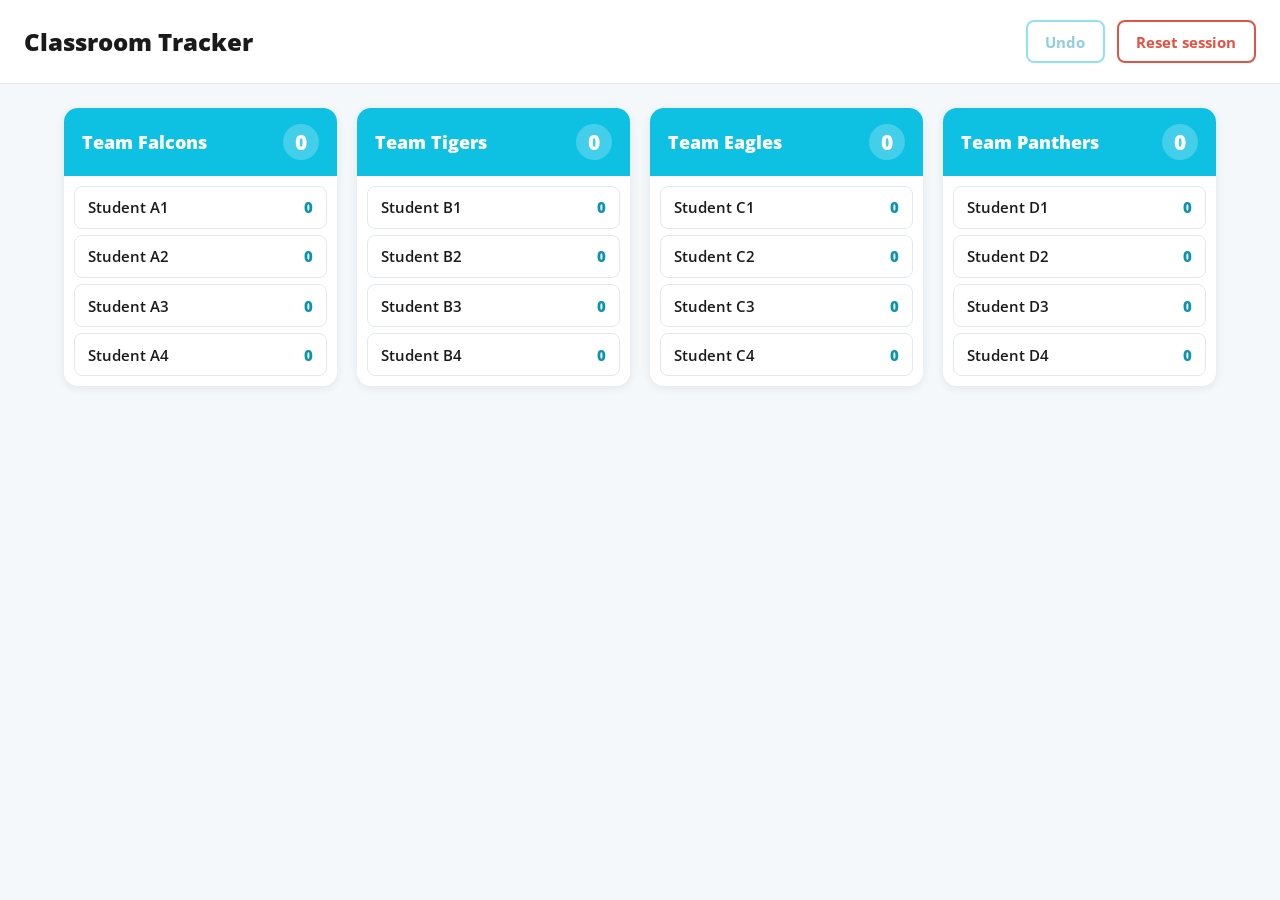
==== src/index.html @ 41126413 "Add Classroom Tracker project scaffold and Sprint 1 foundation - Add modular project structure - Add" ====
<!DOCTYPE html>
<!--
  Sprint 1: team cards, student lists, point awarding, undo, reset, and
  localStorage persistence. Markup here stays minimal and static (header,
  buttons, an empty cards container) — the team cards themselves are built
  dynamically by ui/renderer.js from session state, not hardcoded here.
-->
<html lang="en">
  <head>
    <meta charset="UTF-8" />
    <meta name="viewport" content="width=device-width, initial-scale=1.0" />
    <title>Classroom Tracker</title>
    <link
      rel="stylesheet"
      href="https://fonts.googleapis.com/css2?family=Open+Sans:wght@400;600;700;800&display=swap"
    />
    <link rel="stylesheet" href="css/styles.css" />
  </head>
  <body>
    <header class="app-header">
      <h1 class="app-header__title">Classroom Tracker</h1>
      <div class="app-header__actions">
        <button type="button" id="undo-btn" class="btn btn--ghost">
          Undo
        </button>
        <button type="button" id="reset-btn" class="btn btn--danger">
          Reset session
        </button>
      </div>
    </header>

    <main id="app">
      <section id="team-cards" class="team-grid" aria-label="Teams"></section>
    </main>

    <script type="module" src="js/main.js"></script>
  </body>
</html>
---- src/css/styles.css ----
/*
 * Global stylesheet — Sprint 1.
 *
 * Palette and type follow Teach For India brand guidelines: TFI Cyan as
 * the primary accent, Open Sans throughout, black/near-black text on
 * white/light-neutral surfaces. Layout is a responsive card grid that
 * collapses to a single column on small screens without needing extra
 * breakpoints (auto-fit + minmax).
 */

:root {
  --color-cyan: #0ec0e2;
  --color-cyan-dark: #0a94ae;
  --color-yellow: #ffd337;
  --color-danger: #e15344;
  --color-ink: #1a1a1a;
  --color-bg: #f5f8fa;
  --color-surface: #ffffff;
  --color-border: #e2e8ed;

  --radius-card: 14px;
  --radius-control: 8px;
  --shadow-card: 0 2px 10px rgba(15, 30, 40, 0.08);
  --font-body: 'Open Sans', -apple-system, BlinkMacSystemFont, sans-serif;
}

* {
  box-sizing: border-box;
}

body {
  margin: 0;
  font-family: var(--font-body);
  background-color: var(--color-bg);
  color: var(--color-ink);
}

/* Header */

.app-header {
  display: flex;
  flex-wrap: wrap;
  align-items: center;
  justify-content: space-between;
  gap: 1rem;
  padding: 1.25rem 1.5rem;
  background-color: var(--color-surface);
  border-bottom: 1px solid var(--color-border);
}

.app-header__title {
  font-size: 1.5rem;
  font-weight: 800;
  margin: 0;
}

.app-header__actions {
  display: flex;
  gap: 0.75rem;
}

/* Buttons */

.btn {
  font-family: inherit;
  font-size: 0.95rem;
  font-weight: 700;
  padding: 0.6rem 1.1rem;
  border-radius: var(--radius-control);
  border: 2px solid transparent;
  background-color: transparent;
  cursor: pointer;
  transition: transform 0.15s ease, background-color 0.15s ease;
}

.btn:active {
  transform: scale(0.97);
}

.btn:disabled {
  opacity: 0.45;
  cursor: not-allowed;
  transform: none;
}

.btn--ghost {
  border-color: var(--color-cyan);
  color: var(--color-cyan-dark);
}
.btn--ghost:hover:not(:disabled) {
  background-color: rgba(14, 192, 226, 0.1);
}

.btn--danger {
  border-color: var(--color-danger);
  color: var(--color-danger);
}
.btn--danger:hover:not(:disabled) {
  background-color: rgba(225, 83, 68, 0.08);
}

.btn:focus-visible,
.student-row__button:focus-visible {
  outline: 3px solid var(--color-yellow);
  outline-offset: 2px;
}

/* Team grid + cards */

.team-grid {
  display: grid;
  grid-template-columns: repeat(auto-fit, minmax(260px, 1fr));
  gap: 1.25rem;
  padding: 1.5rem;
  max-width: 1200px;
  margin: 0 auto;
}

.team-card {
  background-color: var(--color-surface);
  border-radius: var(--radius-card);
  box-shadow: var(--shadow-card);
  overflow: hidden;
  display: flex;
  flex-direction: column;
}

.team-card__header {
  display: flex;
  align-items: center;
  justify-content: space-between;
  gap: 0.75rem;
  padding: 1rem 1.15rem;
  background-color: var(--color-cyan);
  color: var(--color-surface);
}

.team-card__name {
  font-size: 1.1rem;
  font-weight: 800;
  margin: 0;
}

.team-card__total {
  font-size: 1.3rem;
  font-weight: 800;
  background-color: rgba(255, 255, 255, 0.22);
  padding: 0.25rem 0.75rem;
  border-radius: 999px;
  min-width: 2.25rem;
  text-align: center;
}

/* Student list */

.student-list {
  list-style: none;
  margin: 0;
  padding: 0.6rem;
  display: flex;
  flex-direction: column;
  gap: 0.4rem;
}

.student-row__button {
  width: 100%;
  display: flex;
  align-items: center;
  justify-content: space-between;
  gap: 0.75rem;
  padding: 0.65rem 0.85rem;
  background-color: transparent;
  border: 1px solid var(--color-border);
  border-radius: var(--radius-control);
  font-family: inherit;
  font-size: 0.95rem;
  color: var(--color-ink);
  cursor: pointer;
  transition: background-color 0.15s ease, border-color 0.15s ease,
    transform 0.1s ease;
}

.student-row__button:hover {
  background-color: rgba(14, 192, 226, 0.08);
  border-color: var(--color-cyan);
}

.student-row__button:active {
  transform: scale(0.98);
}

.student-row__name {
  font-weight: 600;
}

.student-row__points {
  font-weight: 800;
  color: var(--color-cyan-dark);
  min-width: 1.5rem;
  text-align: right;
}

/* Accessibility & responsiveness */

@media (prefers-reduced-motion: reduce) {
  .btn,
  .student-row__button {
    transition: none;
  }
  .btn:active,
  .student-row__button:active {
    transform: none;
  }
}

@media (max-width: 480px) {
  .app-header {
    padding: 1rem;
  }
  .team-grid {
    padding: 1rem;
  }
}
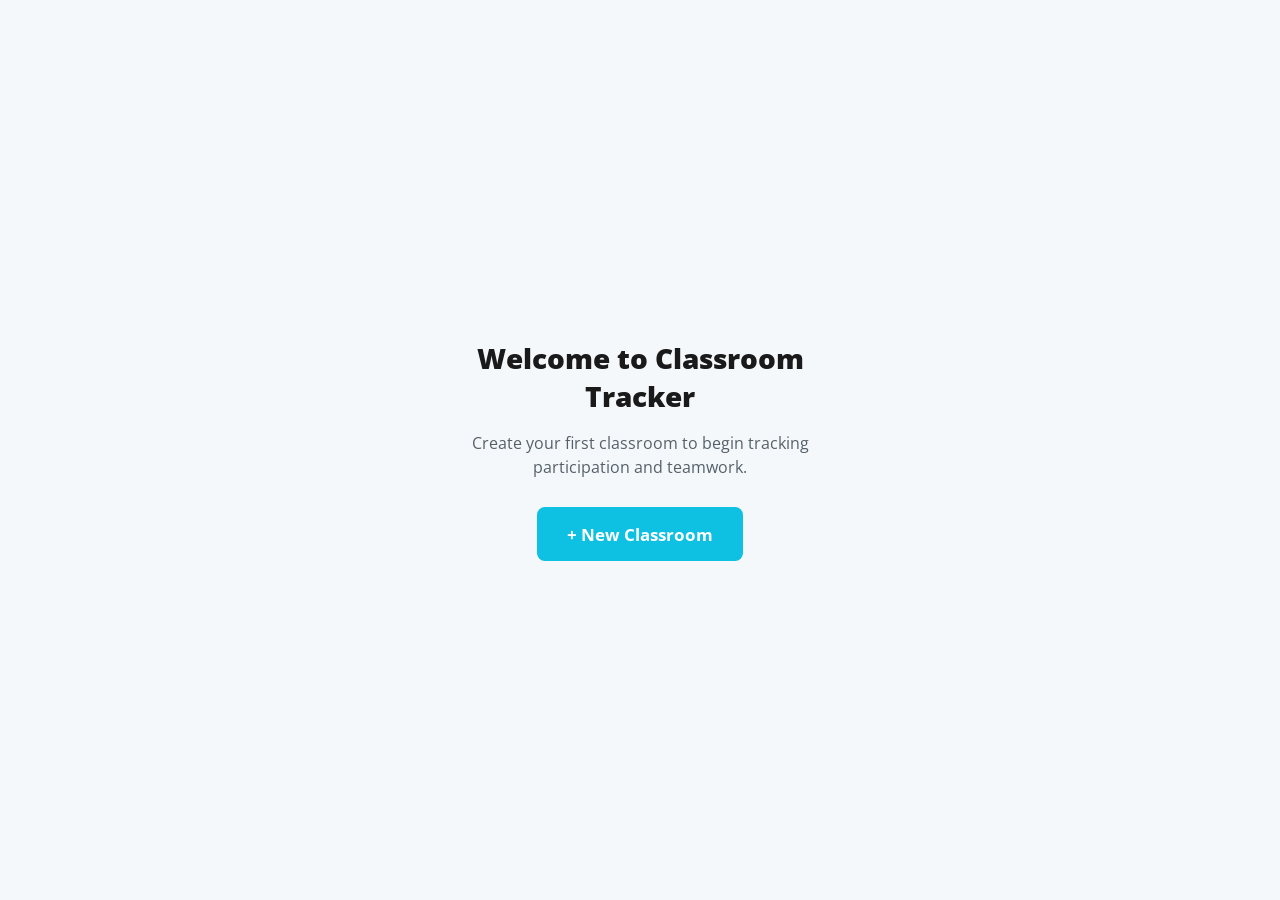
==== commit 81a1903b: "feat: redesign application architecture for multi-classroom support Refactored the application into " ====
--- a/src/index.html
+++ b/src/index.html
@@ -1,9 +1,10 @@
 <!DOCTYPE html>
 <!--
-  Sprint 1: team cards, student lists, point awarding, undo, reset, and
-  localStorage persistence. Markup here stays minimal and static (header,
-  buttons, an empty cards container) — the team cards themselves are built
-  dynamically by ui/renderer.js from session state, not hardcoded here.
+  Product architecture refactor: the app is now a router-driven shell.
+  There's no static header or team-cards markup here anymore — every
+  screen (Welcome, Home, Tracker, Settings) is rendered into #app by
+  main.js based on the current route (see ui/router.js). See
+  docs/problem-statement.md and README.md for the full picture.
 -->
 <html lang="en">
   <head>
@@ -17,21 +18,7 @@
     <link rel="stylesheet" href="css/styles.css" />
   </head>
   <body>
-    <header class="app-header">
-      <h1 class="app-header__title">Classroom Tracker</h1>
-      <div class="app-header__actions">
-        <button type="button" id="undo-btn" class="btn btn--ghost">
-          Undo
-        </button>
-        <button type="button" id="reset-btn" class="btn btn--danger">
-          Reset session
-        </button>
-      </div>
-    </header>
-
-    <main id="app">
-      <section id="team-cards" class="team-grid" aria-label="Teams"></section>
-    </main>
+    <div id="app"></div>
 
     <script type="module" src="js/main.js"></script>
   </body>
--- a/src/css/styles.css
+++ b/src/css/styles.css
@@ -1,11 +1,9 @@
 /*
- * Global stylesheet — Sprint 1.
+ * Global stylesheet — Product Architecture Refactor.
  *
  * Palette and type follow Teach For India brand guidelines: TFI Cyan as
  * the primary accent, Open Sans throughout, black/near-black text on
- * white/light-neutral surfaces. Layout is a responsive card grid that
- * collapses to a single column on small screens without needing extra
- * breakpoints (auto-fit + minmax).
+ * white/light-neutral surfaces.
  */
 
 :root {
@@ -14,6 +12,7 @@
   --color-yellow: #ffd337;
   --color-danger: #e15344;
   --color-ink: #1a1a1a;
+  --color-muted: #55606a;
   --color-bg: #f5f8fa;
   --color-surface: #ffffff;
   --color-border: #e2e8ed;
@@ -35,31 +34,13 @@
   color: var(--color-ink);
 }
 
-/* Header */
-
-.app-header {
-  display: flex;
-  flex-wrap: wrap;
-  align-items: center;
-  justify-content: space-between;
-  gap: 1rem;
-  padding: 1.25rem 1.5rem;
-  background-color: var(--color-surface);
-  border-bottom: 1px solid var(--color-border);
-}
-
-.app-header__title {
-  font-size: 1.5rem;
-  font-weight: 800;
-  margin: 0;
-}
-
-.app-header__actions {
-  display: flex;
-  gap: 0.75rem;
-}
-
-/* Buttons */
+input,
+select {
+  font-family: inherit;
+  font-size: 0.95rem;
+}
+
+/* Buttons (shared across every screen) */
 
 .btn {
   font-family: inherit;
@@ -83,6 +64,16 @@
   transform: none;
 }
 
+.btn--primary {
+  background-color: var(--color-cyan);
+  border-color: var(--color-cyan);
+  color: var(--color-surface);
+}
+.btn--primary:hover:not(:disabled) {
+  background-color: var(--color-cyan-dark);
+  border-color: var(--color-cyan-dark);
+}
+
 .btn--ghost {
   border-color: var(--color-cyan);
   color: var(--color-cyan-dark);
@@ -99,21 +90,204 @@
   background-color: rgba(225, 83, 68, 0.08);
 }
 
+.btn--text {
+  color: var(--color-ink);
+  padding: 0.6rem 0.5rem;
+}
+.btn--text:hover:not(:disabled) {
+  color: var(--color-cyan-dark);
+}
+
+.btn--danger-text {
+  color: var(--color-danger);
+}
+.btn--danger-text:hover:not(:disabled) {
+  color: #b8382c;
+}
+
+.btn--large {
+  font-size: 1.05rem;
+  padding: 0.85rem 1.75rem;
+}
+
 .btn:focus-visible,
-.student-row__button:focus-visible {
+input:focus-visible,
+select:focus-visible {
   outline: 3px solid var(--color-yellow);
   outline-offset: 2px;
 }
 
-/* Team grid + cards */
+/* Welcome view (first launch, no classrooms yet) */
+
+.welcome-view {
+  max-width: 480px;
+  margin: 0 auto;
+  min-height: 100vh;
+  display: flex;
+  flex-direction: column;
+  align-items: center;
+  justify-content: center;
+  text-align: center;
+  padding: 2rem 1.5rem;
+  gap: 1rem;
+}
+
+.welcome-view__title {
+  font-size: 1.75rem;
+  font-weight: 800;
+  margin: 0;
+}
+
+.welcome-view__subtitle {
+  font-size: 1rem;
+  color: var(--color-muted);
+  margin: 0 0 0.75rem;
+  line-height: 1.5;
+}
+
+/* Home view (classroom dashboard) */
+
+.home-view {
+  max-width: 1000px;
+  margin: 0 auto;
+  padding: 1.5rem;
+}
+
+.home-view__header {
+  display: flex;
+  flex-wrap: wrap;
+  align-items: center;
+  justify-content: space-between;
+  gap: 1rem;
+  margin-bottom: 1.5rem;
+}
+
+.home-view__title {
+  font-size: 1.5rem;
+  font-weight: 800;
+  margin: 0;
+}
+
+.classroom-grid {
+  display: grid;
+  grid-template-columns: repeat(auto-fit, minmax(220px, 1fr));
+  gap: 1.25rem;
+}
+
+.classroom-card {
+  text-align: left;
+  background-color: var(--color-surface);
+  border: 1px solid var(--color-border);
+  border-radius: var(--radius-card);
+  box-shadow: var(--shadow-card);
+  padding: 1.25rem;
+  cursor: pointer;
+  font-family: inherit;
+  transition: transform 0.1s ease, border-color 0.15s ease;
+}
+.classroom-card:hover {
+  border-color: var(--color-cyan);
+  transform: translateY(-2px);
+}
+
+.classroom-card__name {
+  font-size: 1.1rem;
+  font-weight: 800;
+  margin: 0 0 0.35rem;
+}
+
+.classroom-card__meta {
+  margin: 0;
+  color: var(--color-muted);
+  font-size: 0.9rem;
+}
+
+/* Modal (New Classroom) */
+
+.modal-overlay {
+  position: fixed;
+  inset: 0;
+  background-color: rgba(26, 26, 26, 0.5);
+  display: flex;
+  align-items: center;
+  justify-content: center;
+  padding: 1rem;
+  z-index: 100;
+}
+
+.modal {
+  background-color: var(--color-surface);
+  border-radius: var(--radius-card);
+  box-shadow: var(--shadow-card);
+  padding: 1.75rem;
+  width: 100%;
+  max-width: 420px;
+}
+
+.modal__heading {
+  margin: 0 0 1rem;
+  font-size: 1.25rem;
+  font-weight: 800;
+}
+
+.modal__label {
+  display: block;
+  font-size: 0.85rem;
+  font-weight: 700;
+  color: var(--color-muted);
+  margin-bottom: 1.25rem;
+}
+
+.modal__input {
+  display: block;
+  width: 100%;
+  margin-top: 0.4rem;
+  padding: 0.6rem 0.75rem;
+  border: 1px solid var(--color-border);
+  border-radius: var(--radius-control);
+}
+
+.modal__actions {
+  display: flex;
+  flex-wrap: wrap;
+  gap: 0.6rem;
+}
+
+/* Tracker view */
+
+.tracker-view {
+  max-width: 1200px;
+  margin: 0 auto;
+}
+
+.tracker-header {
+  display: flex;
+  flex-wrap: wrap;
+  align-items: center;
+  gap: 1rem;
+  padding: 1.25rem 1.5rem;
+  background-color: var(--color-surface);
+  border-bottom: 1px solid var(--color-border);
+}
+
+.tracker-header__title {
+  font-size: 1.3rem;
+  font-weight: 800;
+  margin: 0;
+  flex: 1;
+}
+
+.tracker-header__actions {
+  display: flex;
+  flex-wrap: wrap;
+  gap: 0.6rem;
+}
 
 .team-grid {
   display: grid;
   grid-template-columns: repeat(auto-fit, minmax(260px, 1fr));
   gap: 1.25rem;
   padding: 1.5rem;
-  max-width: 1200px;
-  margin: 0 auto;
 }
 
 .team-card {
@@ -151,42 +325,25 @@
   text-align: center;
 }
 
-/* Student list */
-
 .student-list {
   list-style: none;
   margin: 0;
   padding: 0.6rem;
   display: flex;
   flex-direction: column;
-  gap: 0.4rem;
-}
-
-.student-row__button {
-  width: 100%;
+  gap: 0.25rem;
+}
+
+.student-row {
   display: flex;
   align-items: center;
   justify-content: space-between;
   gap: 0.75rem;
-  padding: 0.65rem 0.85rem;
-  background-color: transparent;
-  border: 1px solid var(--color-border);
-  border-radius: var(--radius-control);
-  font-family: inherit;
-  font-size: 0.95rem;
-  color: var(--color-ink);
-  cursor: pointer;
-  transition: background-color 0.15s ease, border-color 0.15s ease,
-    transform 0.1s ease;
-}
-
-.student-row__button:hover {
-  background-color: rgba(14, 192, 226, 0.08);
-  border-color: var(--color-cyan);
-}
-
-.student-row__button:active {
-  transform: scale(0.98);
+  padding: 0.6rem 0.85rem;
+  border-radius: var(--radius-control);
+}
+.student-row:nth-child(odd) {
+  background-color: var(--color-bg);
 }
 
 .student-row__name {
@@ -200,24 +357,208 @@
   text-align: right;
 }
 
+/* Empty state (no classroom imported yet / no teams in a classroom) */
+
+.empty-state {
+  grid-column: 1 / -1;
+  max-width: 480px;
+  margin: 0 auto;
+  padding: 3rem 1.5rem;
+  text-align: center;
+}
+
+.empty-state__message {
+  margin: 0;
+  font-size: 1rem;
+  line-height: 1.5;
+  color: var(--color-muted);
+}
+
+/* Settings view */
+
+.settings-view {
+  max-width: 800px;
+  margin: 0 auto;
+}
+
+.settings-header {
+  display: flex;
+  align-items: center;
+  gap: 1rem;
+  padding: 1.25rem 1.5rem;
+  background-color: var(--color-surface);
+  border-bottom: 1px solid var(--color-border);
+}
+
+.settings-header__title {
+  font-size: 1.2rem;
+  font-weight: 800;
+  margin: 0;
+}
+
+.settings-tabs {
+  display: flex;
+  flex-wrap: wrap;
+  gap: 0.25rem;
+  padding: 1rem 1.5rem 0;
+}
+
+.settings-tabs__tab {
+  font-family: inherit;
+  font-size: 0.9rem;
+  font-weight: 700;
+  padding: 0.55rem 0.9rem;
+  border: none;
+  border-bottom: 3px solid transparent;
+  background: none;
+  color: var(--color-muted);
+  cursor: pointer;
+}
+.settings-tabs__tab--active {
+  color: var(--color-ink);
+  border-bottom-color: var(--color-cyan);
+}
+
+.settings-content {
+  padding: 1.5rem;
+}
+
+.settings-section {
+  background-color: var(--color-surface);
+  border: 1px solid var(--color-border);
+  border-radius: var(--radius-card);
+  padding: 1.5rem;
+}
+
+.settings-section--danger {
+  border-color: var(--color-danger);
+}
+
+.settings-section__label {
+  display: block;
+  font-size: 0.85rem;
+  font-weight: 700;
+  color: var(--color-muted);
+  margin-bottom: 1rem;
+}
+
+.settings-section__input {
+  display: block;
+  width: 100%;
+  max-width: 320px;
+  margin-top: 0.4rem;
+  padding: 0.6rem 0.75rem;
+  border: 1px solid var(--color-border);
+  border-radius: var(--radius-control);
+}
+
+.settings-section__meta {
+  color: var(--color-muted);
+  font-size: 0.9rem;
+  margin: 1rem 0 0;
+}
+
+.settings-team-block {
+  margin-bottom: 1.75rem;
+}
+.settings-team-block:last-child {
+  margin-bottom: 0;
+}
+
+.settings-team-block__heading {
+  font-size: 1rem;
+  font-weight: 800;
+  margin: 0 0 0.6rem;
+}
+
+.settings-editable-list {
+  list-style: none;
+  margin: 0 0 0.75rem;
+  padding: 0;
+  display: flex;
+  flex-direction: column;
+  gap: 0.5rem;
+}
+
+.settings-editable-list__item {
+  display: flex;
+  align-items: center;
+  gap: 0.6rem;
+}
+
+.settings-editable-list__item input[type='text'] {
+  flex: 1;
+  padding: 0.5rem 0.7rem;
+  border: 1px solid var(--color-border);
+  border-radius: var(--radius-control);
+}
+
+.member-row__label {
+  flex: 1;
+  font-weight: 600;
+}
+
+.settings-add-form {
+  display: flex;
+  flex-wrap: wrap;
+  gap: 0.5rem;
+}
+
+.settings-add-form input[type='text'] {
+  flex: 1;
+  min-width: 160px;
+  padding: 0.55rem 0.75rem;
+  border: 1px solid var(--color-border);
+  border-radius: var(--radius-control);
+}
+
+.settings-add-form select {
+  padding: 0.55rem 0.75rem;
+  border: 1px solid var(--color-border);
+  border-radius: var(--radius-control);
+}
+
+.permissions-table {
+  width: 100%;
+  border-collapse: collapse;
+  margin-top: 1rem;
+  font-size: 0.9rem;
+}
+
+.permissions-table th,
+.permissions-table td {
+  text-align: left;
+  padding: 0.5rem 0.75rem;
+  border-bottom: 1px solid var(--color-border);
+}
+
+.permissions-table__cell {
+  text-align: center;
+}
+
 /* Accessibility & responsiveness */
 
 @media (prefers-reduced-motion: reduce) {
   .btn,
-  .student-row__button {
+  .classroom-card {
     transition: none;
   }
-  .btn:active,
-  .student-row__button:active {
+  .btn:active {
     transform: none;
   }
+  .classroom-card:hover {
+    transform: none;
+  }
 }
 
 @media (max-width: 480px) {
-  .app-header {
+  .tracker-header,
+  .settings-header {
     padding: 1rem;
   }
-  .team-grid {
+  .team-grid,
+  .settings-content,
+  .home-view {
     padding: 1rem;
   }
 }
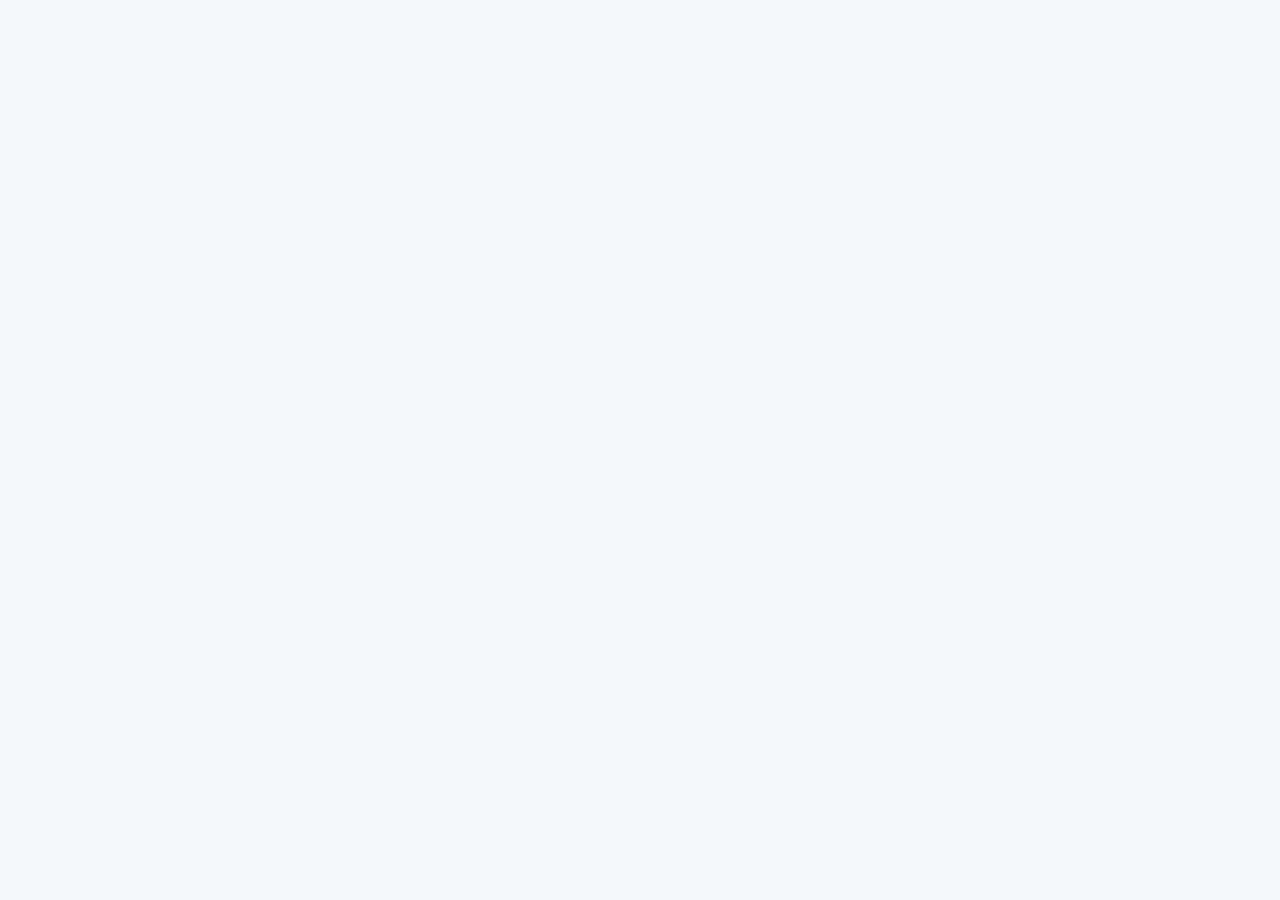
==== commit 011dff45: "Firebase update Firebase updated" ====
--- a/src/index.html
+++ b/src/index.html
@@ -5,6 +5,12 @@
   screen (Welcome, Home, Tracker, Settings) is rendered into #app by
   main.js based on the current route (see ui/router.js). See
   docs/problem-statement.md and README.md for the full picture.
+
+  Sprint 4: Google Authentication (Firebase Auth) sits in front of all
+  of that. #user-bar is a small persistent strip (avatar/name/Sign Out)
+  shown above #app once a teacher is signed in — see
+  services/authService.js and ui/components/UserBar.js. If no one is
+  signed in, #app shows ui/views/LoginView.js instead of the router.
 -->
 <html lang="en">
   <head>
@@ -18,6 +24,7 @@
     <link rel="stylesheet" href="css/styles.css" />
   </head>
   <body>
+    <div id="user-bar"></div>
     <div id="app"></div>
 
     <script type="module" src="js/main.js"></script>
--- a/src/css/styles.css
+++ b/src/css/styles.css
@@ -112,7 +112,10 @@
 
 .btn:focus-visible,
 input:focus-visible,
-select:focus-visible {
+select:focus-visible,
+.student-row__surface:focus-visible,
+.student-row__more:focus-visible,
+.wizard-checklist__row:focus-visible {
   outline: 3px solid var(--color-yellow);
   outline-offset: 2px;
 }
@@ -193,7 +196,13 @@
 .classroom-card__name {
   font-size: 1.1rem;
   font-weight: 800;
-  margin: 0 0 0.35rem;
+  margin: 0 0 0.25rem;
+}
+
+.classroom-card__subtitle {
+  margin: 0 0 0.5rem;
+  color: var(--color-muted);
+  font-size: 0.85rem;
 }
 
 .classroom-card__meta {
@@ -222,6 +231,52 @@
   padding: 1.75rem;
   width: 100%;
   max-width: 420px;
+  max-height: 85vh;
+  overflow-y: auto;
+}
+
+.modal--wide {
+  max-width: 560px;
+}
+
+.import-preview {
+  margin-bottom: 1.25rem;
+}
+
+.import-preview__summary {
+  margin: 0 0 1rem;
+  font-weight: 700;
+  color: var(--color-cyan-dark);
+}
+
+.import-preview__team {
+  margin-bottom: 1rem;
+  padding-bottom: 1rem;
+  border-bottom: 1px solid var(--color-border);
+}
+.import-preview__team:last-child {
+  border-bottom: none;
+  margin-bottom: 0;
+  padding-bottom: 0;
+}
+
+.import-preview__team-heading {
+  font-size: 0.95rem;
+  font-weight: 800;
+  margin: 0 0 0.35rem;
+}
+
+.import-preview__team-students {
+  margin: 0;
+  color: var(--color-muted);
+  font-size: 0.88rem;
+  line-height: 1.5;
+}
+
+.import-preview__error {
+  margin: 0;
+  color: var(--color-danger);
+  font-weight: 600;
 }
 
 .modal__heading {
@@ -235,6 +290,10 @@
   font-size: 0.85rem;
   font-weight: 700;
   color: var(--color-muted);
+  margin-bottom: 1rem;
+}
+
+.modal__form {
   margin-bottom: 1.25rem;
 }
 
@@ -245,6 +304,8 @@
   padding: 0.6rem 0.75rem;
   border: 1px solid var(--color-border);
   border-radius: var(--radius-control);
+  font-family: inherit;
+  resize: vertical;
 }
 
 .modal__actions {
@@ -270,11 +331,21 @@
   border-bottom: 1px solid var(--color-border);
 }
 
+.tracker-header__title-block {
+  flex: 1;
+  min-width: 160px;
+}
+
 .tracker-header__title {
   font-size: 1.3rem;
   font-weight: 800;
   margin: 0;
-  flex: 1;
+}
+
+.tracker-header__subtitle {
+  margin: 0.15rem 0 0;
+  font-size: 0.85rem;
+  color: var(--color-muted);
 }
 
 .tracker-header__actions {
@@ -335,15 +406,56 @@
 }
 
 .student-row {
+  border-radius: var(--radius-control);
+  border-left: 4px solid transparent;
+  overflow: hidden;
+  display: flex;
+  align-items: stretch;
+}
+
+.student-row__surface {
+  flex: 1;
+  width: 100%;
   display: flex;
   align-items: center;
   justify-content: space-between;
   gap: 0.75rem;
-  padding: 0.6rem 0.85rem;
-  border-radius: var(--radius-control);
-}
-.student-row:nth-child(odd) {
-  background-color: var(--color-bg);
+  padding: 0.85rem 0.85rem;
+  background: none;
+  border: none;
+  border-radius: var(--radius-control);
+  font-family: inherit;
+  font-size: 0.95rem;
+  color: var(--color-ink);
+  cursor: pointer;
+  user-select: none;
+  touch-action: pan-y;
+  transition: transform 0.15s ease;
+}
+.student-row__surface--dragging {
+  transition: none;
+}
+.student-row__surface:hover {
+  background-color: rgba(0, 0, 0, 0.03);
+}
+
+.student-row__more {
+  flex-shrink: 0;
+  min-width: 44px;
+  min-height: 44px;
+  display: flex;
+  align-items: center;
+  justify-content: center;
+  background: none;
+  border: none;
+  color: var(--color-muted);
+  font-size: 1.1rem;
+  cursor: pointer;
+  border-radius: var(--radius-control);
+}
+.student-row__more:hover {
+  background-color: rgba(0, 0, 0, 0.05);
+  color: var(--color-ink);
 }
 
 .student-row__name {
@@ -534,6 +646,964 @@
 
 .permissions-table__cell {
   text-align: center;
+}
+
+/* Setup Wizard */
+
+.wizard-overview {
+  max-width: 560px;
+  margin: 0 auto;
+  padding: 2rem 1.5rem;
+}
+
+.wizard-overview__title {
+  font-size: 1.5rem;
+  font-weight: 800;
+  margin: 0 0 0.5rem;
+}
+
+.wizard-overview__subtitle {
+  color: var(--color-muted);
+  margin: 0 0 1.5rem;
+}
+
+.wizard-progress {
+  margin-bottom: 1.5rem;
+}
+
+.wizard-progress__track {
+  height: 10px;
+  border-radius: 999px;
+  background-color: var(--color-border);
+  overflow: hidden;
+}
+
+.wizard-progress__fill {
+  height: 100%;
+  background-color: var(--color-cyan);
+  border-radius: 999px;
+  transition: width 0.2s ease;
+}
+
+.wizard-progress__label {
+  margin: 0.5rem 0 0;
+  font-size: 0.85rem;
+  font-weight: 700;
+  color: var(--color-muted);
+}
+
+.wizard-checklist {
+  list-style: none;
+  margin: 0 0 1.5rem;
+  padding: 0;
+  display: flex;
+  flex-direction: column;
+  gap: 0.4rem;
+}
+
+.wizard-checklist--compact {
+  margin-bottom: 1rem;
+}
+
+.wizard-checklist__row {
+  width: 100%;
+  display: flex;
+  align-items: center;
+  gap: 0.75rem;
+  padding: 0.75rem 1rem;
+  background: none;
+  border: 1px solid var(--color-border);
+  border-radius: var(--radius-control);
+  font-family: inherit;
+  font-size: 0.95rem;
+  text-align: left;
+  cursor: default;
+}
+
+button.wizard-checklist__row {
+  cursor: pointer;
+}
+button.wizard-checklist__row:hover {
+  border-color: var(--color-cyan);
+  background-color: rgba(14, 192, 226, 0.06);
+}
+
+.wizard-checklist__icon {
+  display: inline-flex;
+  align-items: center;
+  justify-content: center;
+  width: 1.4rem;
+  height: 1.4rem;
+  border-radius: 50%;
+  border: 2px solid var(--color-border);
+  font-size: 0.8rem;
+  color: transparent;
+  flex-shrink: 0;
+}
+
+.wizard-checklist__icon--done {
+  border-color: var(--color-cyan);
+  background-color: var(--color-cyan);
+  color: var(--color-surface);
+}
+
+.wizard-checklist__label {
+  font-weight: 600;
+}
+
+.wizard-step-screen {
+  max-width: 560px;
+  margin: 0 auto;
+}
+
+.wizard-step-header {
+  display: flex;
+  align-items: center;
+  gap: 1rem;
+  padding: 1.25rem 1.5rem;
+}
+
+.wizard-step-header__title {
+  font-size: 1.2rem;
+  font-weight: 800;
+  margin: 0;
+}
+
+.wizard-step-content {
+  padding: 0 1.5rem 2rem;
+}
+
+.wizard-step__intro {
+  color: var(--color-muted);
+  line-height: 1.5;
+  margin: 0 0 1.25rem;
+}
+
+.wizard-step__actions {
+  display: flex;
+  flex-wrap: wrap;
+  gap: 0.75rem;
+  margin-top: 1.25rem;
+}
+
+.wizard-field {
+  display: block;
+  font-size: 0.85rem;
+  font-weight: 700;
+  color: var(--color-muted);
+  margin-bottom: 1rem;
+}
+
+.wizard-field input {
+  display: block;
+  width: 100%;
+  max-width: 200px;
+  margin-top: 0.4rem;
+  padding: 0.55rem 0.75rem;
+  border: 1px solid var(--color-border);
+  border-radius: var(--radius-control);
+}
+
+.wizard-checkbox-field {
+  display: flex;
+  align-items: center;
+  gap: 0.5rem;
+  font-size: 0.95rem;
+  margin-bottom: 0.75rem;
+}
+
+.wizard-checkbox-field--disabled {
+  color: var(--color-muted);
+}
+
+.wizard-badge {
+  display: inline-block;
+  background-color: var(--color-yellow);
+  color: var(--color-ink);
+  font-size: 0.75rem;
+  font-weight: 800;
+  text-transform: uppercase;
+  letter-spacing: 0.03em;
+  padding: 0.3rem 0.6rem;
+  border-radius: 999px;
+  margin-bottom: 1rem;
+}
+
+.wizard-group-row {
+  display: flex;
+  align-items: center;
+  gap: 1rem;
+  padding: 0.75rem 0;
+  border-bottom: 1px solid var(--color-border);
+}
+
+.wizard-group-row__name {
+  flex: 1;
+  padding: 0.5rem 0.7rem;
+  border: 1px solid var(--color-border);
+  border-radius: var(--radius-control);
+}
+
+.color-swatch-picker {
+  display: flex;
+  gap: 0.4rem;
+}
+
+.color-swatch {
+  width: 1.6rem;
+  height: 1.6rem;
+  border-radius: 50%;
+  border: 2px solid transparent;
+  cursor: pointer;
+  padding: 0;
+}
+
+.color-swatch--selected {
+  border-color: var(--color-ink);
+}
+
+.wizard-bucket-table {
+  display: flex;
+  flex-direction: column;
+  gap: 0.4rem;
+  margin-bottom: 1rem;
+}
+
+.wizard-bucket-table__row {
+  display: flex;
+  align-items: center;
+  justify-content: space-between;
+  gap: 1rem;
+  padding: 0.5rem 0.75rem;
+}
+
+.wizard-bucket-table__row--header {
+  font-weight: 700;
+  color: var(--color-muted);
+  font-size: 0.85rem;
+  text-transform: uppercase;
+  letter-spacing: 0.03em;
+}
+
+.wizard-bucket-table__row select {
+  padding: 0.4rem 0.6rem;
+  border: 1px solid var(--color-border);
+  border-radius: var(--radius-control);
+}
+
+.settings-progress-block {
+  margin-bottom: 1.5rem;
+}
+
+/* Student Profile */
+
+.profile-view {
+  max-width: 720px;
+  margin: 0 auto;
+  padding-bottom: 2rem;
+}
+
+.profile-overview {
+  display: grid;
+  grid-template-columns: repeat(auto-fit, minmax(150px, 1fr));
+  gap: 1rem;
+  padding: 1.5rem;
+}
+
+.profile-stat-card {
+  background-color: var(--color-surface);
+  border: 1px solid var(--color-border);
+  border-radius: var(--radius-card);
+  padding: 1rem 1.15rem;
+  display: flex;
+  flex-direction: column;
+  gap: 0.5rem;
+}
+
+.profile-stat-card__label {
+  font-size: 0.8rem;
+  font-weight: 700;
+  color: var(--color-muted);
+  text-transform: uppercase;
+  letter-spacing: 0.02em;
+}
+
+.profile-stat-card__value {
+  font-size: 1.5rem;
+  font-weight: 800;
+}
+
+.profile-stat-card__select {
+  padding: 0.45rem 0.6rem;
+  border: 1px solid var(--color-border);
+  border-radius: var(--radius-control);
+  font-family: inherit;
+}
+
+.profile-section {
+  padding: 0 1.5rem 1.5rem;
+}
+
+.profile-section__heading {
+  font-size: 1.05rem;
+  font-weight: 800;
+  margin: 0 0 0.75rem;
+}
+
+.profile-section__meta {
+  color: var(--color-muted);
+  font-size: 0.9rem;
+  margin: 0 0 0.75rem;
+}
+
+.profile-log-form {
+  display: flex;
+  flex-wrap: wrap;
+  gap: 0.5rem;
+}
+
+.profile-log-form__points {
+  width: 80px;
+  padding: 0.5rem 0.6rem;
+  border: 1px solid var(--color-border);
+  border-radius: var(--radius-control);
+}
+
+.profile-log-form__reason {
+  flex: 1;
+  min-width: 180px;
+  padding: 0.5rem 0.75rem;
+  border: 1px solid var(--color-border);
+  border-radius: var(--radius-control);
+}
+
+.timeline {
+  list-style: none;
+  margin: 0;
+  padding: 0;
+  display: flex;
+  flex-direction: column;
+}
+
+.timeline__item {
+  display: flex;
+  align-items: center;
+  justify-content: space-between;
+  gap: 1rem;
+  padding: 0.65rem 0;
+  border-bottom: 1px solid var(--color-border);
+}
+.timeline__item:last-child {
+  border-bottom: none;
+}
+
+.timeline__label {
+  font-weight: 600;
+}
+
+.timeline__label--positive {
+  color: #1e8a3c;
+}
+
+.timeline__label--negative {
+  color: var(--color-danger);
+}
+
+.timeline__date {
+  color: var(--color-muted);
+  font-size: 0.82rem;
+  white-space: nowrap;
+}
+
+/* Student Profile — header & tabs */
+
+.profile-header {
+  padding: 1.25rem 1.5rem 1.5rem;
+  border-bottom: 1px solid var(--color-border);
+}
+
+.profile-header__title-block {
+  margin: 0.75rem 0 1rem;
+}
+
+.profile-header__name {
+  font-size: 1.4rem;
+  font-weight: 800;
+  margin: 0;
+}
+
+.profile-header__group {
+  margin: 0.15rem 0 0;
+  font-size: 0.9rem;
+  color: var(--color-muted);
+}
+
+.profile-header__stats {
+  display: flex;
+  flex-wrap: wrap;
+  gap: 0.6rem;
+}
+
+.profile-header__chip {
+  background-color: rgba(255, 255, 255, 0.7);
+  border-radius: var(--radius-control);
+  padding: 0.5rem 0.75rem;
+  display: flex;
+  flex-direction: column;
+  gap: 0.15rem;
+  min-width: 100px;
+}
+
+.profile-header__chip-label {
+  font-size: 0.7rem;
+  font-weight: 700;
+  text-transform: uppercase;
+  letter-spacing: 0.02em;
+  color: var(--color-muted);
+}
+
+.profile-header__chip-value {
+  font-size: 0.95rem;
+  font-weight: 800;
+}
+
+.profile-tabs {
+  display: flex;
+  flex-wrap: wrap;
+  gap: 0.25rem;
+  padding: 1rem 1.5rem 0;
+  border-bottom: 1px solid var(--color-border);
+}
+
+.profile-tabs__tab {
+  font-family: inherit;
+  font-size: 0.9rem;
+  font-weight: 700;
+  padding: 0.6rem 0.9rem;
+  border: none;
+  border-bottom: 3px solid transparent;
+  background: none;
+  color: var(--color-muted);
+  cursor: pointer;
+}
+.profile-tabs__tab--active {
+  color: var(--color-ink);
+  border-bottom-color: var(--color-cyan);
+}
+
+.profile-tab-content {
+  max-width: 720px;
+  margin: 0 auto;
+  padding: 1.5rem;
+}
+
+.profile-group-card {
+  display: flex;
+  align-items: center;
+  gap: 0.6rem;
+  font-weight: 600;
+}
+
+.profile-group-card__swatch {
+  width: 1.2rem;
+  height: 1.2rem;
+  border-radius: 50%;
+  display: inline-block;
+}
+
+/* Achievements */
+
+.achievement-grid {
+  display: grid;
+  grid-template-columns: repeat(auto-fill, minmax(140px, 1fr));
+  gap: 0.75rem;
+  margin-bottom: 1rem;
+}
+
+.achievement-card {
+  position: relative;
+  background: linear-gradient(160deg, #fffbea, #fff3c4);
+  border: 1px solid #f2d477;
+  border-radius: var(--radius-card);
+  padding: 1rem 0.75rem;
+  display: flex;
+  flex-direction: column;
+  align-items: center;
+  gap: 0.4rem;
+  text-align: center;
+}
+
+.achievement-card__icon {
+  font-size: 1.5rem;
+  color: #b7791f;
+}
+
+.achievement-card__label {
+  font-weight: 700;
+  font-size: 0.85rem;
+}
+
+.achievement-card__remove {
+  position: absolute;
+  top: 0.35rem;
+  right: 0.5rem;
+  background: none;
+  border: none;
+  font-size: 1rem;
+  color: var(--color-muted);
+  cursor: pointer;
+  line-height: 1;
+}
+.achievement-card__remove:hover {
+  color: var(--color-danger);
+}
+
+/* Notes */
+
+.note-list {
+  display: flex;
+  flex-direction: column;
+  gap: 0.75rem;
+  margin-bottom: 1rem;
+}
+
+.note-card {
+  background-color: var(--color-surface);
+  border: 1px solid var(--color-border);
+  border-radius: var(--radius-card);
+  padding: 1rem 1.15rem;
+}
+
+.note-card__meta {
+  display: flex;
+  justify-content: space-between;
+  font-size: 0.8rem;
+  color: var(--color-muted);
+  margin-bottom: 0.4rem;
+}
+
+.note-card__teacher {
+  font-weight: 700;
+}
+
+.note-card__content {
+  margin: 0;
+  line-height: 1.5;
+}
+
+/* Learning Activities */
+
+.activity-list {
+  display: flex;
+  flex-direction: column;
+  gap: 0.75rem;
+  margin-bottom: 1rem;
+}
+
+.activity-card,
+.activity-list-card {
+  background-color: var(--color-surface);
+  border: 1px solid var(--color-border);
+  border-radius: var(--radius-card);
+  padding: 1rem 1.15rem;
+  text-align: left;
+  font-family: inherit;
+  cursor: default;
+  display: flex;
+  flex-direction: column;
+  gap: 0.35rem;
+}
+
+.activity-list-card {
+  cursor: pointer;
+  width: 100%;
+}
+.activity-list-card:hover {
+  border-color: var(--color-cyan);
+}
+
+.activity-card__title-row {
+  display: flex;
+  justify-content: space-between;
+  align-items: center;
+  gap: 0.75rem;
+}
+
+.activity-card__title {
+  font-weight: 800;
+}
+
+.activity-card__type {
+  font-size: 0.75rem;
+  font-weight: 700;
+  color: var(--color-muted);
+  text-transform: uppercase;
+  letter-spacing: 0.02em;
+}
+
+.status-badge {
+  display: inline-block;
+  align-self: flex-start;
+  font-size: 0.78rem;
+  font-weight: 700;
+  padding: 0.25rem 0.6rem;
+  border-radius: 999px;
+  background-color: #eef1f4;
+  color: var(--color-muted);
+}
+.status-badge--submitted {
+  background-color: #e4f5e8;
+  color: #1e8a3c;
+}
+.status-badge--submitted-late {
+  background-color: #fff3d6;
+  color: #b7791f;
+}
+.status-badge--missing {
+  background-color: #fbe4e2;
+  color: var(--color-danger);
+}
+.status-badge--resubmitted {
+  background-color: #e2effb;
+  color: var(--color-cyan-dark);
+}
+
+.new-activity-form {
+  display: flex;
+  flex-wrap: wrap;
+  gap: 0.6rem;
+  align-items: flex-start;
+}
+.new-activity-form input,
+.new-activity-form select {
+  padding: 0.55rem 0.75rem;
+  border: 1px solid var(--color-border);
+  border-radius: var(--radius-control);
+}
+
+.activities-view {
+  max-width: 800px;
+  margin: 0 auto;
+}
+
+.activity-roster-list {
+  display: flex;
+  flex-direction: column;
+  gap: 0.5rem;
+}
+
+.activity-roster-row {
+  display: flex;
+  flex-wrap: wrap;
+  align-items: center;
+  gap: 0.5rem;
+  padding: 0.6rem 0;
+  border-bottom: 1px solid var(--color-border);
+}
+
+.activity-roster-row__name {
+  flex: 1;
+  min-width: 160px;
+  font-weight: 600;
+}
+
+.activity-roster-row__feedback {
+  flex: 1;
+  min-width: 160px;
+  padding: 0.45rem 0.6rem;
+  border: 1px solid var(--color-border);
+  border-radius: var(--radius-control);
+}
+
+.activity-roster-row__score {
+  width: 80px;
+  padding: 0.45rem 0.6rem;
+  border: 1px solid var(--color-border);
+  border-radius: var(--radius-control);
+}
+
+.activity-roster-row select {
+  padding: 0.45rem 0.6rem;
+  border: 1px solid var(--color-border);
+  border-radius: var(--radius-control);
+}
+
+/* Modal additions: toggle group + divider (Log Participation / Award Badge) */
+
+.modal__toggle-group {
+  display: flex;
+  gap: 0.5rem;
+  margin-bottom: 1rem;
+}
+
+.modal__toggle {
+  flex: 1;
+  font-family: inherit;
+  font-weight: 700;
+  padding: 0.6rem;
+  border: 2px solid var(--color-border);
+  border-radius: var(--radius-control);
+  background: none;
+  cursor: pointer;
+  color: var(--color-muted);
+}
+.modal__toggle--active {
+  border-color: var(--color-cyan);
+  color: var(--color-cyan-dark);
+  background-color: rgba(14, 192, 226, 0.08);
+}
+
+.modal__divider {
+  text-align: center;
+  color: var(--color-muted);
+  font-size: 0.85rem;
+  margin: 1rem 0;
+}
+
+/* Toast notifications */
+
+.toast-container {
+  position: fixed;
+  left: 50%;
+  bottom: 1.5rem;
+  transform: translateX(-50%);
+  z-index: 300;
+  display: flex;
+  flex-direction: column;
+  align-items: center;
+  gap: 0.5rem;
+  pointer-events: none;
+}
+
+.toast {
+  background-color: var(--color-ink);
+  color: var(--color-surface);
+  font-weight: 600;
+  font-size: 0.9rem;
+  padding: 0.65rem 1.1rem;
+  border-radius: 999px;
+  box-shadow: 0 4px 14px rgba(0, 0, 0, 0.18);
+  opacity: 0;
+  transform: translateY(8px);
+  transition: opacity 0.2s ease, transform 0.2s ease;
+}
+.toast--visible {
+  opacity: 1;
+  transform: translateY(0);
+}
+
+/* Bottom sheet (Quick Actions) */
+
+.sheet-overlay {
+  position: fixed;
+  inset: 0;
+  background-color: rgba(26, 26, 26, 0);
+  display: flex;
+  align-items: flex-end;
+  justify-content: center;
+  z-index: 250;
+  transition: background-color 0.2s ease;
+}
+.sheet-overlay--visible {
+  background-color: rgba(26, 26, 26, 0.45);
+}
+
+.bottom-sheet {
+  width: 100%;
+  max-width: 480px;
+  background-color: var(--color-surface);
+  border-radius: 20px 20px 0 0;
+  padding: 0.75rem 1.25rem 1.5rem;
+  transform: translateY(100%);
+  transition: transform 0.22s ease;
+  box-shadow: 0 -4px 20px rgba(0, 0, 0, 0.15);
+}
+.bottom-sheet--visible {
+  transform: translateY(0);
+}
+
+.bottom-sheet__handle {
+  width: 36px;
+  height: 4px;
+  border-radius: 999px;
+  background-color: var(--color-border);
+  margin: 0 auto 0.85rem;
+}
+
+.bottom-sheet__name {
+  font-size: 1.15rem;
+  font-weight: 800;
+  margin: 0;
+  text-align: center;
+}
+
+.bottom-sheet__bucket {
+  text-align: center;
+  color: var(--color-muted);
+  font-size: 0.85rem;
+  margin: 0.2rem 0 1rem;
+}
+
+.bottom-sheet__actions {
+  display: flex;
+  flex-direction: column;
+  gap: 0.4rem;
+  margin-bottom: 0.75rem;
+}
+
+.bottom-sheet__action {
+  display: flex;
+  align-items: center;
+  gap: 0.85rem;
+  width: 100%;
+  padding: 0.9rem 1rem;
+  font-family: inherit;
+  font-size: 1rem;
+  font-weight: 600;
+  text-align: left;
+  background-color: var(--color-bg);
+  border: none;
+  border-radius: var(--radius-card);
+  cursor: pointer;
+}
+.bottom-sheet__action:hover {
+  background-color: rgba(14, 192, 226, 0.1);
+}
+
+.bottom-sheet__action-icon {
+  font-size: 1.3rem;
+  width: 1.6rem;
+  text-align: center;
+}
+
+.bottom-sheet__cancel {
+  width: 100%;
+  padding: 0.9rem 1rem;
+  font-family: inherit;
+  font-size: 1rem;
+  font-weight: 700;
+  background: none;
+  border: none;
+  color: var(--color-danger);
+  cursor: pointer;
+}
+
+/* Score-pulse animation (plays once on mount; safe since every action
+   fully re-renders, so this is always a freshly created element) */
+
+@keyframes score-pulse {
+  0% {
+    transform: scale(1);
+  }
+  40% {
+    transform: scale(1.35);
+  }
+  100% {
+    transform: scale(1);
+  }
+}
+
+.student-row__points--pulse,
+.team-card__total--pulse {
+  animation: score-pulse 0.35s ease;
+}
+
+/* Login (Google Sign-In) */
+
+.login-view {
+  max-width: 400px;
+  margin: 0 auto;
+  min-height: 100vh;
+  display: flex;
+  flex-direction: column;
+  align-items: center;
+  justify-content: center;
+  text-align: center;
+  padding: 2rem 1.5rem;
+  gap: 0.75rem;
+}
+
+.login-view__title {
+  font-size: 1.6rem;
+  font-weight: 800;
+  margin: 0;
+}
+
+.login-view__subtitle {
+  color: var(--color-muted);
+  margin: 0 0 1rem;
+}
+
+.login-view__google-button {
+  display: inline-flex;
+  align-items: center;
+  gap: 0.65rem;
+}
+
+.login-view__google-icon {
+  display: inline-flex;
+  align-items: center;
+  justify-content: center;
+  width: 1.5rem;
+  height: 1.5rem;
+  border-radius: 50%;
+  background-color: var(--color-surface);
+  color: var(--color-cyan-dark);
+  font-weight: 800;
+  font-size: 0.9rem;
+}
+
+/* Persistent user bar (shown above every screen once signed in) */
+
+.user-bar {
+  display: flex;
+  align-items: center;
+  justify-content: space-between;
+  gap: 1rem;
+  padding: 0.5rem 1.5rem;
+  background-color: var(--color-ink);
+  color: var(--color-surface);
+}
+
+.user-bar__identity {
+  display: flex;
+  align-items: center;
+  gap: 0.6rem;
+  min-width: 0;
+}
+
+.user-bar__avatar {
+  width: 1.75rem;
+  height: 1.75rem;
+  border-radius: 50%;
+  object-fit: cover;
+  flex-shrink: 0;
+}
+
+.user-bar__avatar--fallback {
+  display: flex;
+  align-items: center;
+  justify-content: center;
+  background-color: var(--color-cyan);
+  color: var(--color-surface);
+  font-weight: 800;
+  font-size: 0.85rem;
+}
+
+.user-bar__name {
+  font-size: 0.85rem;
+  font-weight: 600;
+  overflow: hidden;
+  text-overflow: ellipsis;
+  white-space: nowrap;
+}
+
+.user-bar .btn--text {
+  color: var(--color-surface);
+  flex-shrink: 0;
+}
+.user-bar .btn--text:hover {
+  color: var(--color-cyan);
 }
 
 /* Accessibility & responsiveness */
@@ -549,6 +1619,16 @@
   .classroom-card:hover {
     transform: none;
   }
+  .student-row__points--pulse,
+  .team-card__total--pulse {
+    animation: none;
+  }
+  .toast,
+  .bottom-sheet,
+  .sheet-overlay,
+  .student-row__surface {
+    transition: none;
+  }
 }
 
 @media (max-width: 480px) {
